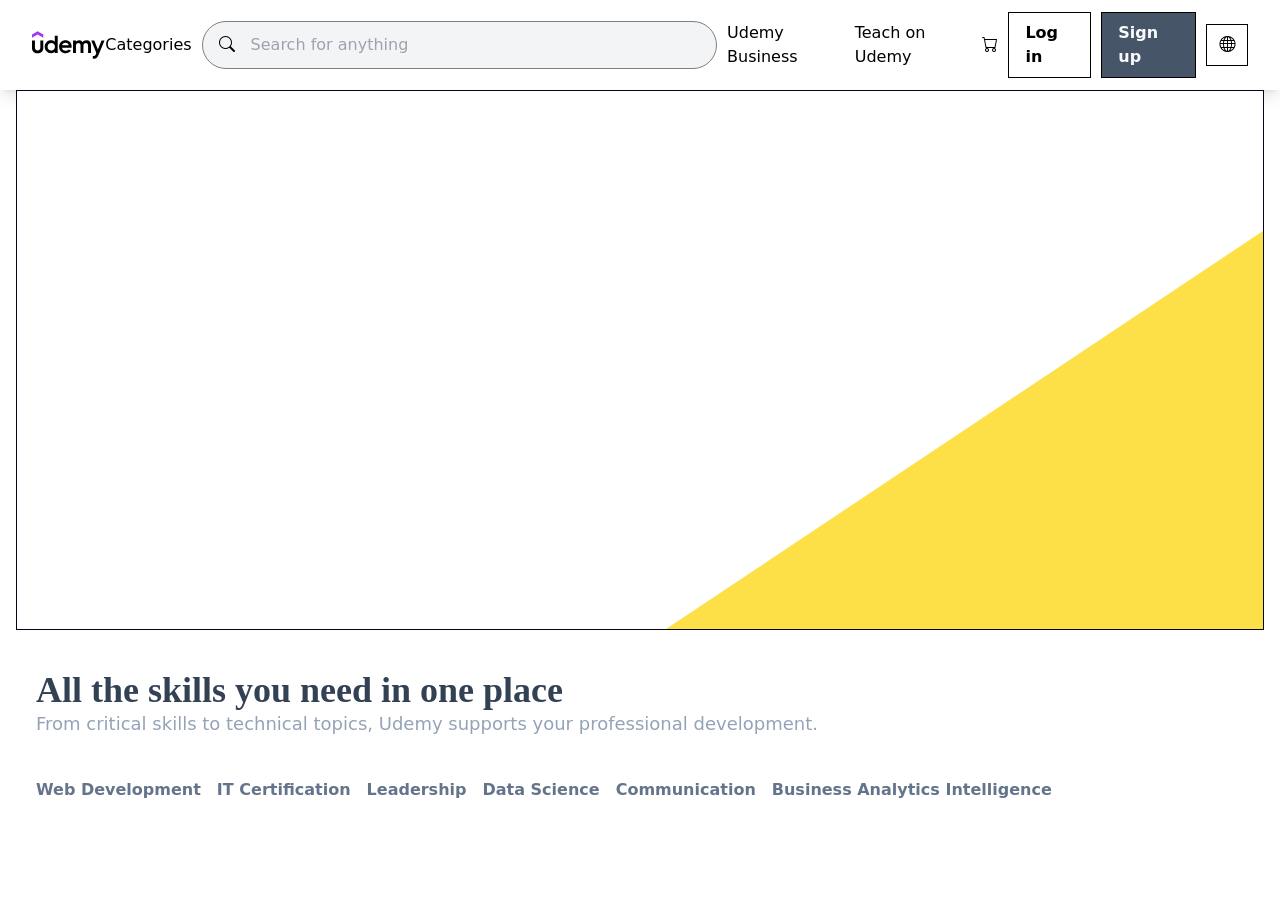
==== src/index.html @ 156dc9ea "udemy repo - this happens to be the first main page, it has nav contents which are currently hidden" ====
<!DOCTYPE html>
<html lang="en">
  <head>
    <meta charset="UTF-8" />
    <meta name="viewport" content="width=device-width, initial-scale=1.0" />
    <title>Udemy Project</title>
    <link rel="stylesheet" href="output.css" />
    <link
      rel="stylesheet"
      href="https://cdn.jsdelivr.net/npm/bootstrap-icons@1.11.3/font/bootstrap-icons.min.css"
    />
  </head>
  <body>
    <header class="bg-white shadow-lg w-[100v] h-[10vh] p-8 flex items-center justify-between">
      <label for="">
        <a href="index.html">
          <img class="h-20 w-20" src="/img/logo-udemy.svg" alt="" />
        </a>
      </label>

      <!-- nav bar -->
      <nav class="flex justify-between items-center space-x-2.5 ">
        <ul>
          <li>
            <a href=""> Categories </a>
            <ul class="hidden">
              <li>
                <a href="#">Development </a>
                <ul>
                  <li><a href="#">Web Development</a></li>
                  <li><a href="#">Data Science </a></li>
                  <li><a href="#">Mobile Development</a></li>
                </ul>
              </li>
              <li><a href="#">Business </a></li>
              <li><a href="#">Finance & Accounting </a></li>
              <li><a href="#">IT & Software </a></li>
              <li><a href="#">Office Productivity </a></li>
              <li><a href="#">Design </a></li>
              <li><a href="#">Marketing </a></li>
              <li><a href="#">Lifestyle </a></li>
              <li><a href="#">Photography & Video </a></li>
              <li><a href="#">Health & Fitness </a></li>
              <li><a href="#">Music </a></li>
              <li><a href="#">Teaching & Academics </a></li>
            </ul>
          </li>
        </ul>

        <button class="flex w-[45vw] h-12 rounded-full border-[gray] border-[1px] bg-gray-100 items-center p-4"> <i class="bi bi-search"></i> 
        <input type="text" class="border-none placeholder-gray-400 bg-transparent p-4" placeholder="Search for anything" > </button>
        <a href="#">Udemy Business</a>
        <a href="#">Teach on Udemy</a>
        <span><i class="bi bi-cart"></i></span>

        <a class="border-black border-[1px] px-4 py-2 font-semibold text-[gray-600] items-center justify-center hover:bg-slate-300" href="#">Log in</a>
        <a class="border-[black] border-[1px] px-4 py-2 font-semibold text-gray-50 bg-slate-600 items-center justify-center hover:bg-slate-700  rgb(62, 65, 67)" href="#">Sign up</a>

        <button class="border-[1px] border-[black] py-2 px-3"> <i class="bi bi-globe"></i> </button>

      </nav>
    </header>

    <!-- MAIN SECTION -->
     <main>
      <!-- hero section -->
       <section>
        <div class="relative w-[98wv] h-[60vh] mx-4 border-slate-950 border-[0.5px] bg-white flex justify-end overflow-hidden">
          <div class="absolute w-0 h-[60vh] border-b-[400px] border-b-yellow-300 border-l-[600px] border-l-transparent border-r-transparent ml-[] flex justify-end object-cover"></div>

        </div>

        <div class="mx-9 my-6 py-4 pb-4">
          <h2 class="text-slate-700 font-bold font-serif text-4xl">All the skills you need in one place</h2>
          <div class="text-lg text-slate-400">From critical skills to technical topics, Udemy supports your professional development.</div>

          <div class=" my-6 py-4 flex justify-start space-x-4 text-center font-bold text-slate-500 hover:text-slate-900  decoration-transparent">
            <a href="#">Web Development</a>
            <a href="#">IT Certification</a>
            <a href="#">Leadership</a>
            <a href="#">Data Science</a>
            <a href="#">Communication</a>
            <a href="#">Business Analytics Intelligence</a>
            <a href="#"></a>
          </div>
        </div>
      </section>
     </main>
  </body>
</html>
---- src/output.css ----
*, ::before, ::after {
  --tw-border-spacing-x: 0;
  --tw-border-spacing-y: 0;
  --tw-translate-x: 0;
  --tw-translate-y: 0;
  --tw-rotate: 0;
  --tw-skew-x: 0;
  --tw-skew-y: 0;
  --tw-scale-x: 1;
  --tw-scale-y: 1;
  --tw-pan-x:  ;
  --tw-pan-y:  ;
  --tw-pinch-zoom:  ;
  --tw-scroll-snap-strictness: proximity;
  --tw-gradient-from-position:  ;
  --tw-gradient-via-position:  ;
  --tw-gradient-to-position:  ;
  --tw-ordinal:  ;
  --tw-slashed-zero:  ;
  --tw-numeric-figure:  ;
  --tw-numeric-spacing:  ;
  --tw-numeric-fraction:  ;
  --tw-ring-inset:  ;
  --tw-ring-offset-width: 0px;
  --tw-ring-offset-color: #fff;
  --tw-ring-color: rgb(59 130 246 / 0.5);
  --tw-ring-offset-shadow: 0 0 #0000;
  --tw-ring-shadow: 0 0 #0000;
  --tw-shadow: 0 0 #0000;
  --tw-shadow-colored: 0 0 #0000;
  --tw-blur:  ;
  --tw-brightness:  ;
  --tw-contrast:  ;
  --tw-grayscale:  ;
  --tw-hue-rotate:  ;
  --tw-invert:  ;
  --tw-saturate:  ;
  --tw-sepia:  ;
  --tw-drop-shadow:  ;
  --tw-backdrop-blur:  ;
  --tw-backdrop-brightness:  ;
  --tw-backdrop-contrast:  ;
  --tw-backdrop-grayscale:  ;
  --tw-backdrop-hue-rotate:  ;
  --tw-backdrop-invert:  ;
  --tw-backdrop-opacity:  ;
  --tw-backdrop-saturate:  ;
  --tw-backdrop-sepia:  ;
  --tw-contain-size:  ;
  --tw-contain-layout:  ;
  --tw-contain-paint:  ;
  --tw-contain-style:  ;
}

::backdrop {
  --tw-border-spacing-x: 0;
  --tw-border-spacing-y: 0;
  --tw-translate-x: 0;
  --tw-translate-y: 0;
  --tw-rotate: 0;
  --tw-skew-x: 0;
  --tw-skew-y: 0;
  --tw-scale-x: 1;
  --tw-scale-y: 1;
  --tw-pan-x:  ;
  --tw-pan-y:  ;
  --tw-pinch-zoom:  ;
  --tw-scroll-snap-strictness: proximity;
  --tw-gradient-from-position:  ;
  --tw-gradient-via-position:  ;
  --tw-gradient-to-position:  ;
  --tw-ordinal:  ;
  --tw-slashed-zero:  ;
  --tw-numeric-figure:  ;
  --tw-numeric-spacing:  ;
  --tw-numeric-fraction:  ;
  --tw-ring-inset:  ;
  --tw-ring-offset-width: 0px;
  --tw-ring-offset-color: #fff;
  --tw-ring-color: rgb(59 130 246 / 0.5);
  --tw-ring-offset-shadow: 0 0 #0000;
  --tw-ring-shadow: 0 0 #0000;
  --tw-shadow: 0 0 #0000;
  --tw-shadow-colored: 0 0 #0000;
  --tw-blur:  ;
  --tw-brightness:  ;
  --tw-contrast:  ;
  --tw-grayscale:  ;
  --tw-hue-rotate:  ;
  --tw-invert:  ;
  --tw-saturate:  ;
  --tw-sepia:  ;
  --tw-drop-shadow:  ;
  --tw-backdrop-blur:  ;
  --tw-backdrop-brightness:  ;
  --tw-backdrop-contrast:  ;
  --tw-backdrop-grayscale:  ;
  --tw-backdrop-hue-rotate:  ;
  --tw-backdrop-invert:  ;
  --tw-backdrop-opacity:  ;
  --tw-backdrop-saturate:  ;
  --tw-backdrop-sepia:  ;
  --tw-contain-size:  ;
  --tw-contain-layout:  ;
  --tw-contain-paint:  ;
  --tw-contain-style:  ;
}

/*
! tailwindcss v3.4.14 | MIT License | https://tailwindcss.com
*/

/*
1. Prevent padding and border from affecting element width. (https://github.com/mozdevs/cssremedy/issues/4)
2. Allow adding a border to an element by just adding a border-width. (https://github.com/tailwindcss/tailwindcss/pull/116)
*/

*,
::before,
::after {
  box-sizing: border-box;
  /* 1 */
  border-width: 0;
  /* 2 */
  border-style: solid;
  /* 2 */
  border-color: #e5e7eb;
  /* 2 */
}

::before,
::after {
  --tw-content: '';
}

/*
1. Use a consistent sensible line-height in all browsers.
2. Prevent adjustments of font size after orientation changes in iOS.
3. Use a more readable tab size.
4. Use the user's configured `sans` font-family by default.
5. Use the user's configured `sans` font-feature-settings by default.
6. Use the user's configured `sans` font-variation-settings by default.
7. Disable tap highlights on iOS
*/

html,
:host {
  line-height: 1.5;
  /* 1 */
  -webkit-text-size-adjust: 100%;
  /* 2 */
  -moz-tab-size: 4;
  /* 3 */
  -o-tab-size: 4;
     tab-size: 4;
  /* 3 */
  font-family: ui-sans-serif, system-ui, sans-serif, "Apple Color Emoji", "Segoe UI Emoji", "Segoe UI Symbol", "Noto Color Emoji";
  /* 4 */
  font-feature-settings: normal;
  /* 5 */
  font-variation-settings: normal;
  /* 6 */
  -webkit-tap-highlight-color: transparent;
  /* 7 */
}

/*
1. Remove the margin in all browsers.
2. Inherit line-height from `html` so users can set them as a class directly on the `html` element.
*/

body {
  margin: 0;
  /* 1 */
  line-height: inherit;
  /* 2 */
}

/*
1. Add the correct height in Firefox.
2. Correct the inheritance of border color in Firefox. (https://bugzilla.mozilla.org/show_bug.cgi?id=190655)
3. Ensure horizontal rules are visible by default.
*/

hr {
  height: 0;
  /* 1 */
  color: inherit;
  /* 2 */
  border-top-width: 1px;
  /* 3 */
}

/*
Add the correct text decoration in Chrome, Edge, and Safari.
*/

abbr:where([title]) {
  -webkit-text-decoration: underline dotted;
          text-decoration: underline dotted;
}

/*
Remove the default font size and weight for headings.
*/

h1,
h2,
h3,
h4,
h5,
h6 {
  font-size: inherit;
  font-weight: inherit;
}

/*
Reset links to optimize for opt-in styling instead of opt-out.
*/

a {
  color: inherit;
  text-decoration: inherit;
}

/*
Add the correct font weight in Edge and Safari.
*/

b,
strong {
  font-weight: bolder;
}

/*
1. Use the user's configured `mono` font-family by default.
2. Use the user's configured `mono` font-feature-settings by default.
3. Use the user's configured `mono` font-variation-settings by default.
4. Correct the odd `em` font sizing in all browsers.
*/

code,
kbd,
samp,
pre {
  font-family: ui-monospace, SFMono-Regular, Menlo, Monaco, Consolas, "Liberation Mono", "Courier New", monospace;
  /* 1 */
  font-feature-settings: normal;
  /* 2 */
  font-variation-settings: normal;
  /* 3 */
  font-size: 1em;
  /* 4 */
}

/*
Add the correct font size in all browsers.
*/

small {
  font-size: 80%;
}

/*
Prevent `sub` and `sup` elements from affecting the line height in all browsers.
*/

sub,
sup {
  font-size: 75%;
  line-height: 0;
  position: relative;
  vertical-align: baseline;
}

sub {
  bottom: -0.25em;
}

sup {
  top: -0.5em;
}

/*
1. Remove text indentation from table contents in Chrome and Safari. (https://bugs.chromium.org/p/chromium/issues/detail?id=999088, https://bugs.webkit.org/show_bug.cgi?id=201297)
2. Correct table border color inheritance in all Chrome and Safari. (https://bugs.chromium.org/p/chromium/issues/detail?id=935729, https://bugs.webkit.org/show_bug.cgi?id=195016)
3. Remove gaps between table borders by default.
*/

table {
  text-indent: 0;
  /* 1 */
  border-color: inherit;
  /* 2 */
  border-collapse: collapse;
  /* 3 */
}

/*
1. Change the font styles in all browsers.
2. Remove the margin in Firefox and Safari.
3. Remove default padding in all browsers.
*/

button,
input,
optgroup,
select,
textarea {
  font-family: inherit;
  /* 1 */
  font-feature-settings: inherit;
  /* 1 */
  font-variation-settings: inherit;
  /* 1 */
  font-size: 100%;
  /* 1 */
  font-weight: inherit;
  /* 1 */
  line-height: inherit;
  /* 1 */
  letter-spacing: inherit;
  /* 1 */
  color: inherit;
  /* 1 */
  margin: 0;
  /* 2 */
  padding: 0;
  /* 3 */
}

/*
Remove the inheritance of text transform in Edge and Firefox.
*/

button,
select {
  text-transform: none;
}

/*
1. Correct the inability to style clickable types in iOS and Safari.
2. Remove default button styles.
*/

button,
input:where([type='button']),
input:where([type='reset']),
input:where([type='submit']) {
  -webkit-appearance: button;
  /* 1 */
  background-color: transparent;
  /* 2 */
  background-image: none;
  /* 2 */
}

/*
Use the modern Firefox focus style for all focusable elements.
*/

:-moz-focusring {
  outline: auto;
}

/*
Remove the additional `:invalid` styles in Firefox. (https://github.com/mozilla/gecko-dev/blob/2f9eacd9d3d995c937b4251a5557d95d494c9be1/layout/style/res/forms.css#L728-L737)
*/

:-moz-ui-invalid {
  box-shadow: none;
}

/*
Add the correct vertical alignment in Chrome and Firefox.
*/

progress {
  vertical-align: baseline;
}

/*
Correct the cursor style of increment and decrement buttons in Safari.
*/

::-webkit-inner-spin-button,
::-webkit-outer-spin-button {
  height: auto;
}

/*
1. Correct the odd appearance in Chrome and Safari.
2. Correct the outline style in Safari.
*/

[type='search'] {
  -webkit-appearance: textfield;
  /* 1 */
  outline-offset: -2px;
  /* 2 */
}

/*
Remove the inner padding in Chrome and Safari on macOS.
*/

::-webkit-search-decoration {
  -webkit-appearance: none;
}

/*
1. Correct the inability to style clickable types in iOS and Safari.
2. Change font properties to `inherit` in Safari.
*/

::-webkit-file-upload-button {
  -webkit-appearance: button;
  /* 1 */
  font: inherit;
  /* 2 */
}

/*
Add the correct display in Chrome and Safari.
*/

summary {
  display: list-item;
}

/*
Removes the default spacing and border for appropriate elements.
*/

blockquote,
dl,
dd,
h1,
h2,
h3,
h4,
h5,
h6,
hr,
figure,
p,
pre {
  margin: 0;
}

fieldset {
  margin: 0;
  padding: 0;
}

legend {
  padding: 0;
}

ol,
ul,
menu {
  list-style: none;
  margin: 0;
  padding: 0;
}

/*
Reset default styling for dialogs.
*/

dialog {
  padding: 0;
}

/*
Prevent resizing textareas horizontally by default.
*/

textarea {
  resize: vertical;
}

/*
1. Reset the default placeholder opacity in Firefox. (https://github.com/tailwindlabs/tailwindcss/issues/3300)
2. Set the default placeholder color to the user's configured gray 400 color.
*/

input::-moz-placeholder, textarea::-moz-placeholder {
  opacity: 1;
  /* 1 */
  color: #9ca3af;
  /* 2 */
}

input::placeholder,
textarea::placeholder {
  opacity: 1;
  /* 1 */
  color: #9ca3af;
  /* 2 */
}

/*
Set the default cursor for buttons.
*/

button,
[role="button"] {
  cursor: pointer;
}

/*
Make sure disabled buttons don't get the pointer cursor.
*/

:disabled {
  cursor: default;
}

/*
1. Make replaced elements `display: block` by default. (https://github.com/mozdevs/cssremedy/issues/14)
2. Add `vertical-align: middle` to align replaced elements more sensibly by default. (https://github.com/jensimmons/cssremedy/issues/14#issuecomment-634934210)
   This can trigger a poorly considered lint error in some tools but is included by design.
*/

img,
svg,
video,
canvas,
audio,
iframe,
embed,
object {
  display: block;
  /* 1 */
  vertical-align: middle;
  /* 2 */
}

/*
Constrain images and videos to the parent width and preserve their intrinsic aspect ratio. (https://github.com/mozdevs/cssremedy/issues/14)
*/

img,
video {
  max-width: 100%;
  height: auto;
}

/* Make elements with the HTML hidden attribute stay hidden by default */

[hidden]:where(:not([hidden="until-found"])) {
  display: none;
}

.absolute {
  position: absolute;
}

.relative {
  position: relative;
}

.mx-4 {
  margin-left: 1rem;
  margin-right: 1rem;
}

.mx-6 {
  margin-left: 1.5rem;
  margin-right: 1.5rem;
}

.my-10 {
  margin-top: 2.5rem;
  margin-bottom: 2.5rem;
}

.my-6 {
  margin-top: 1.5rem;
  margin-bottom: 1.5rem;
}

.mx-9 {
  margin-left: 2.25rem;
  margin-right: 2.25rem;
}

.ml-8 {
  margin-left: 2rem;
}

.ml-4 {
  margin-left: 1rem;
}

.ml-96 {
  margin-left: 24rem;
}

.ml-\[\] {
  margin-left: ;
}

.flex {
  display: flex;
}

.hidden {
  display: none;
}

.h-0 {
  height: 0px;
}

.h-12 {
  height: 3rem;
}

.h-20 {
  height: 5rem;
}

.h-\[10vh\] {
  height: 10vh;
}

.h-\[60vh\] {
  height: 60vh;
}

.h-\[\] {
  height: ;
}

.w-0 {
  width: 0px;
}

.w-20 {
  width: 5rem;
}

.w-\[100v\] {
  width: 100v;
}

.w-\[45vw\] {
  width: 45vw;
}

.w-\[98wv\] {
  width: 98wv;
}

.content-end {
  align-content: flex-end;
}

.items-center {
  align-items: center;
}

.justify-start {
  justify-content: flex-start;
}

.justify-end {
  justify-content: flex-end;
}

.justify-center {
  justify-content: center;
}

.justify-between {
  justify-content: space-between;
}

.space-x-2\.5 > :not([hidden]) ~ :not([hidden]) {
  --tw-space-x-reverse: 0;
  margin-right: calc(0.625rem * var(--tw-space-x-reverse));
  margin-left: calc(0.625rem * calc(1 - var(--tw-space-x-reverse)));
}

.space-x-4 > :not([hidden]) ~ :not([hidden]) {
  --tw-space-x-reverse: 0;
  margin-right: calc(1rem * var(--tw-space-x-reverse));
  margin-left: calc(1rem * calc(1 - var(--tw-space-x-reverse)));
}

.overflow-hidden {
  overflow: hidden;
}

.rounded-full {
  border-radius: 9999px;
}

.border-\[0\.5px\] {
  border-width: 0.5px;
}

.border-\[1px\] {
  border-width: 1px;
}

.border-b-\[300px\] {
  border-bottom-width: 300px;
}

.border-l-\[200px\] {
  border-left-width: 200px;
}

.border-r-\[10px\] {
  border-right-width: 10px;
}

.border-l-\[600px\] {
  border-left-width: 600px;
}

.border-l-\[60vh\] {
  border-left-width: 60vh;
}

.border-l-\[60px\] {
  border-left-width: 60px;
}

.border-r-\[100px\] {
  border-right-width: 100px;
}

.border-b-\[400px\] {
  border-bottom-width: 400px;
}

.border-none {
  border-style: none;
}

.border-\[black\] {
  --tw-border-opacity: 1;
  border-color: rgb(0 0 0 / var(--tw-border-opacity));
}

.border-\[gray\] {
  --tw-border-opacity: 1;
  border-color: rgb(128 128 128 / var(--tw-border-opacity));
}

.border-black {
  --tw-border-opacity: 1;
  border-color: rgb(0 0 0 / var(--tw-border-opacity));
}

.border-slate-950 {
  --tw-border-opacity: 1;
  border-color: rgb(2 6 23 / var(--tw-border-opacity));
}

.border-b-yellow-300 {
  --tw-border-opacity: 1;
  border-bottom-color: rgb(253 224 71 / var(--tw-border-opacity));
}

.border-l-transparent {
  border-left-color: transparent;
}

.border-r-transparent {
  border-right-color: transparent;
}

.border-l-\[6\] {
  border-left-color: 6;
}

.border-l-\[\] {
  border-left-color: ;
}

.border-b-\[px\] {
  border-bottom-color: px;
}

.bg-gray-100 {
  --tw-bg-opacity: 1;
  background-color: rgb(243 244 246 / var(--tw-bg-opacity));
}

.bg-slate-600 {
  --tw-bg-opacity: 1;
  background-color: rgb(71 85 105 / var(--tw-bg-opacity));
}

.bg-transparent {
  background-color: transparent;
}

.bg-white {
  --tw-bg-opacity: 1;
  background-color: rgb(255 255 255 / var(--tw-bg-opacity));
}

.object-cover {
  -o-object-fit: cover;
     object-fit: cover;
}

.p-4 {
  padding: 1rem;
}

.p-8 {
  padding: 2rem;
}

.p-6 {
  padding: 1.5rem;
}

.px-3 {
  padding-left: 0.75rem;
  padding-right: 0.75rem;
}

.px-4 {
  padding-left: 1rem;
  padding-right: 1rem;
}

.py-2 {
  padding-top: 0.5rem;
  padding-bottom: 0.5rem;
}

.py-4 {
  padding-top: 1rem;
  padding-bottom: 1rem;
}

.pb-4 {
  padding-bottom: 1rem;
}

.text-center {
  text-align: center;
}

.font-serif {
  font-family: ui-serif, Georgia, Cambria, "Times New Roman", Times, serif;
}

.text-9xl {
  font-size: 8rem;
  line-height: 1;
}

.text-5xl {
  font-size: 3rem;
  line-height: 1;
}

.text-3xl {
  font-size: 1.875rem;
  line-height: 2.25rem;
}

.text-4xl {
  font-size: 2.25rem;
  line-height: 2.5rem;
}

.text-\[34px\] {
  font-size: 34px;
}

.text-lg {
  font-size: 1.125rem;
  line-height: 1.75rem;
}

.font-bold {
  font-weight: 700;
}

.font-semibold {
  font-weight: 600;
}

.font-extrabold {
  font-weight: 800;
}

.text-\[gray-600\] {
  color: gray-600;
}

.text-gray-50 {
  --tw-text-opacity: 1;
  color: rgb(249 250 251 / var(--tw-text-opacity));
}

.text-slate-500 {
  --tw-text-opacity: 1;
  color: rgb(100 116 139 / var(--tw-text-opacity));
}

.text-slate-700 {
  --tw-text-opacity: 1;
  color: rgb(51 65 85 / var(--tw-text-opacity));
}

.text-\[\] {
  color: ;
}

.text-\[3\] {
  color: 3;
}

.text-\[34\] {
  color: 34;
}

.text-slate-600 {
  --tw-text-opacity: 1;
  color: rgb(71 85 105 / var(--tw-text-opacity));
}

.text-slate-400 {
  --tw-text-opacity: 1;
  color: rgb(148 163 184 / var(--tw-text-opacity));
}

.decoration-transparent {
  text-decoration-color: transparent;
}

.placeholder-gray-400::-moz-placeholder {
  --tw-placeholder-opacity: 1;
  color: rgb(156 163 175 / var(--tw-placeholder-opacity));
}

.placeholder-gray-400::placeholder {
  --tw-placeholder-opacity: 1;
  color: rgb(156 163 175 / var(--tw-placeholder-opacity));
}

.shadow-lg {
  --tw-shadow: 0 10px 15px -3px rgb(0 0 0 / 0.1), 0 4px 6px -4px rgb(0 0 0 / 0.1);
  --tw-shadow-colored: 0 10px 15px -3px var(--tw-shadow-color), 0 4px 6px -4px var(--tw-shadow-color);
  box-shadow: var(--tw-ring-offset-shadow, 0 0 #0000), var(--tw-ring-shadow, 0 0 #0000), var(--tw-shadow);
}

.hover\:bg-slate-300:hover {
  --tw-bg-opacity: 1;
  background-color: rgb(203 213 225 / var(--tw-bg-opacity));
}

.hover\:bg-slate-700:hover {
  --tw-bg-opacity: 1;
  background-color: rgb(51 65 85 / var(--tw-bg-opacity));
}

.hover\:text-slate-900:hover {
  --tw-text-opacity: 1;
  color: rgb(15 23 42 / var(--tw-text-opacity));
}

.hover\:underline:hover {
  text-decoration-line: underline;
}
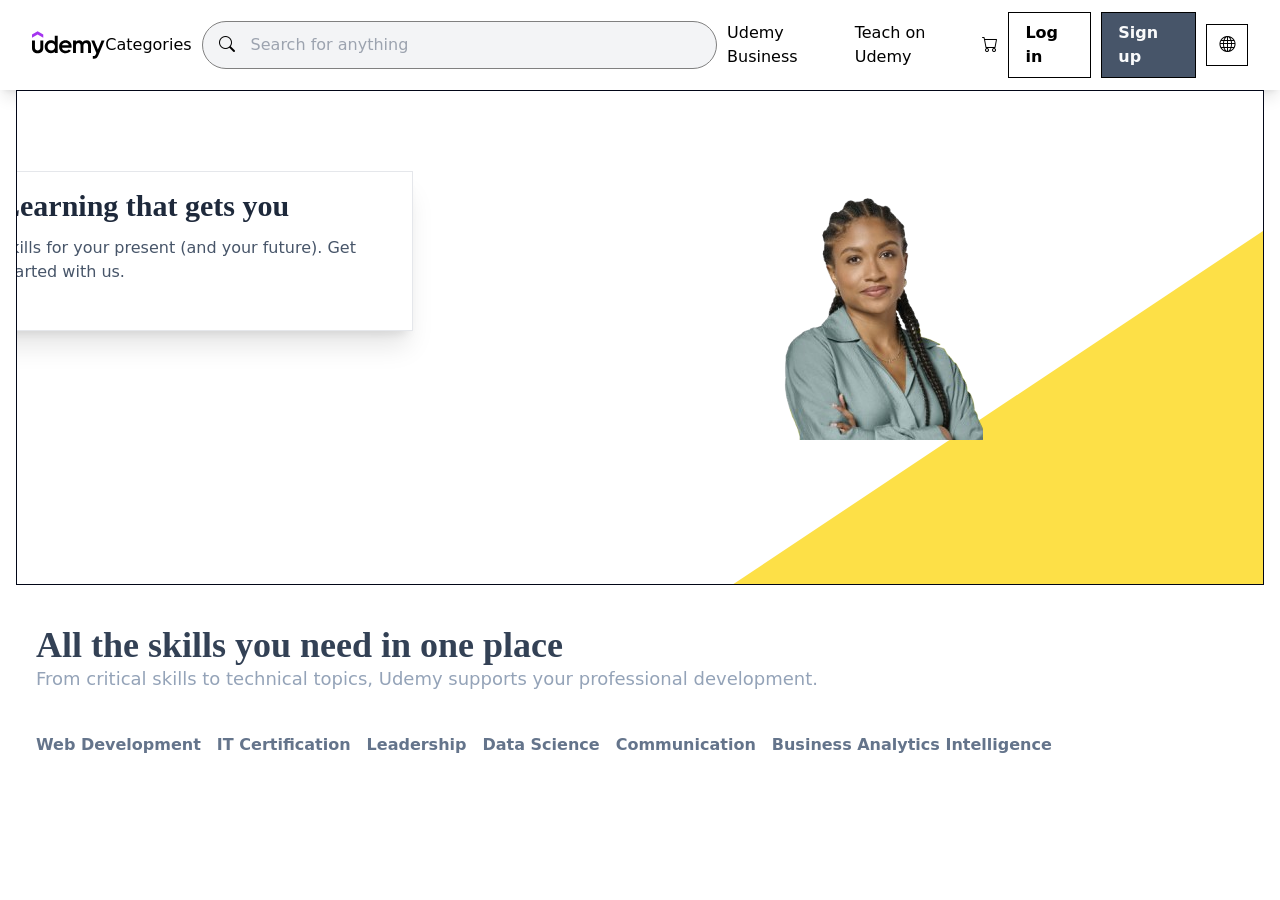
==== commit 94054e9d: "Worked on the main side" ====
--- a/src/index.html
+++ b/src/index.html
@@ -65,8 +65,16 @@
      <main>
       <!-- hero section -->
        <section>
-        <div class="relative w-[98wv] h-[60vh] mx-4 border-slate-950 border-[0.5px] bg-white flex justify-end overflow-hidden">
-          <div class="absolute w-0 h-[60vh] border-b-[400px] border-b-yellow-300 border-l-[600px] border-l-transparent border-r-transparent ml-[] flex justify-end object-cover"></div>
+        <div class="relative w-[98wv] h-[55vh] mx-4 border-slate-950 border-[0.5px] bg-white flex justify-end overflow-hidden">
+          <div class="absolute w-[450px] h-[160px] shadow-xl border bg-white items-start mr-[850px] mt-[80px] p-4">
+            <div class="pl-5 pr-7 space-y-3">            <h1 class="text-3xl font-serif text-slate-800 font-semibold">Learning that gets you</h1>
+            <p class="text-slate-600">Skills for your present (and your future). Get started with us.</p>
+          </div>
+          </div>
+          
+          <div class="absolute w-0 h-[60vh] border-b-[400px] border-b-yellow-300 border-l-[600px] border-l-transparent border-r-transparent ml-[] flex justify-end object-cover">
+          </div>
+          <img class="absolute flex z-10 mr-[280px] mt-[105px]" src="/img/image.png" alt="">
 
         </div>
 
--- a/src/output.css
+++ b/src/output.css
@@ -562,19 +562,22 @@
   position: relative;
 }
 
+.z-10 {
+  z-index: 10;
+}
+
+.z-20 {
+  z-index: 20;
+}
+
 .mx-4 {
   margin-left: 1rem;
   margin-right: 1rem;
 }
 
-.mx-6 {
-  margin-left: 1.5rem;
-  margin-right: 1.5rem;
-}
-
-.my-10 {
-  margin-top: 2.5rem;
-  margin-bottom: 2.5rem;
+.mx-9 {
+  margin-left: 2.25rem;
+  margin-right: 2.25rem;
 }
 
 .my-6 {
@@ -582,27 +585,154 @@
   margin-bottom: 1.5rem;
 }
 
-.mx-9 {
-  margin-left: 2.25rem;
-  margin-right: 2.25rem;
-}
-
-.ml-8 {
-  margin-left: 2rem;
-}
-
-.ml-4 {
-  margin-left: 1rem;
-}
-
-.ml-96 {
-  margin-left: 24rem;
-}
-
 .ml-\[\] {
   margin-left: ;
 }
 
+.mr-9 {
+  margin-right: 2.25rem;
+}
+
+.mr-4 {
+  margin-right: 1rem;
+}
+
+.mr-2 {
+  margin-right: 0.5rem;
+}
+
+.mr-8 {
+  margin-right: 2rem;
+}
+
+.mr-20 {
+  margin-right: 5rem;
+}
+
+.mr-3\.5 {
+  margin-right: 0.875rem;
+}
+
+.mr-3 {
+  margin-right: 0.75rem;
+}
+
+.mr-56 {
+  margin-right: 14rem;
+}
+
+.mt-24 {
+  margin-top: 6rem;
+}
+
+.mt-40 {
+  margin-top: 10rem;
+}
+
+.mt-32 {
+  margin-top: 8rem;
+}
+
+.mt-3 {
+  margin-top: 0.75rem;
+}
+
+.mt-36 {
+  margin-top: 9rem;
+}
+
+.mr-5 {
+  margin-right: 1.25rem;
+}
+
+.mr-60 {
+  margin-right: 15rem;
+}
+
+.mr-\[\] {
+  margin-right: ;
+}
+
+.mr-\[300px\] {
+  margin-right: 300px;
+}
+
+.mt-\[\] {
+  margin-top: ;
+}
+
+.mt-\[200px\] {
+  margin-top: 200px;
+}
+
+.mt-\[100px\] {
+  margin-top: 100px;
+}
+
+.mt-\[140px\] {
+  margin-top: 140px;
+}
+
+.mt-\[120px\] {
+  margin-top: 120px;
+}
+
+.mt-\[10px\] {
+  margin-top: 10px;
+}
+
+.mt-\[118px\] {
+  margin-top: 118px;
+}
+
+.mt-\[11px\] {
+  margin-top: 11px;
+}
+
+.mt-\[1px\] {
+  margin-top: 1px;
+}
+
+.mt-\[115px\] {
+  margin-top: 115px;
+}
+
+.mt-\[110px\] {
+  margin-top: 110px;
+}
+
+.mt-\[108px\] {
+  margin-top: 108px;
+}
+
+.mt-\[105px\] {
+  margin-top: 105px;
+}
+
+.mr-\[200px\] {
+  margin-right: 200px;
+}
+
+.mr-\[280px\] {
+  margin-right: 280px;
+}
+
+.mr-\[400px\] {
+  margin-right: 400px;
+}
+
+.mr-\[800px\] {
+  margin-right: 800px;
+}
+
+.mr-\[850px\] {
+  margin-right: 850px;
+}
+
+.mt-\[80px\] {
+  margin-top: 80px;
+}
+
 .flex {
   display: flex;
 }
@@ -611,10 +741,6 @@
   display: none;
 }
 
-.h-0 {
-  height: 0px;
-}
-
 .h-12 {
   height: 3rem;
 }
@@ -631,10 +757,66 @@
   height: 60vh;
 }
 
+.h-\[50vh\] {
+  height: 50vh;
+}
+
+.h-\[0vh\] {
+  height: 0vh;
+}
+
+.h-\[550vh\] {
+  height: 550vh;
+}
+
+.h-\[55vh\] {
+  height: 55vh;
+}
+
+.h-10 {
+  height: 2.5rem;
+}
+
 .h-\[\] {
   height: ;
 }
 
+.h-\[100\] {
+  height: 100;
+}
+
+.h-\[100px\] {
+  height: 100px;
+}
+
+.h-\[200px\] {
+  height: 200px;
+}
+
+.h-\[150px\] {
+  height: 150px;
+}
+
+.h-\[10px\] {
+  height: 10px;
+}
+
+.h-\[1px\] {
+  height: 1px;
+}
+
+.h-\[120px\] {
+  height: 120px;
+}
+
+.h-\[180px\] {
+  height: 180px;
+}
+
+.h-\[160px\] {
+  height: 160px;
+}
+
 .w-0 {
   width: 0px;
 }
@@ -655,8 +837,32 @@
   width: 98wv;
 }
 
-.content-end {
-  align-content: flex-end;
+.w-10 {
+  width: 2.5rem;
+}
+
+.w-\[\] {
+  width: ;
+}
+
+.w-\[200px\] {
+  width: 200px;
+}
+
+.w-\[400px\] {
+  width: 400px;
+}
+
+.w-\[450px\] {
+  width: 450px;
+}
+
+.content-start {
+  align-content: flex-start;
+}
+
+.items-start {
+  align-items: flex-start;
 }
 
 .items-center {
@@ -691,6 +897,12 @@
   margin-left: calc(1rem * calc(1 - var(--tw-space-x-reverse)));
 }
 
+.space-y-3 > :not([hidden]) ~ :not([hidden]) {
+  --tw-space-y-reverse: 0;
+  margin-top: calc(0.75rem * calc(1 - var(--tw-space-y-reverse)));
+  margin-bottom: calc(0.75rem * var(--tw-space-y-reverse));
+}
+
 .overflow-hidden {
   overflow: hidden;
 }
@@ -707,36 +919,16 @@
   border-width: 1px;
 }
 
-.border-b-\[300px\] {
-  border-bottom-width: 300px;
-}
-
-.border-l-\[200px\] {
-  border-left-width: 200px;
-}
-
-.border-r-\[10px\] {
-  border-right-width: 10px;
+.border {
+  border-width: 1px;
+}
+
+.border-b-\[400px\] {
+  border-bottom-width: 400px;
 }
 
 .border-l-\[600px\] {
   border-left-width: 600px;
-}
-
-.border-l-\[60vh\] {
-  border-left-width: 60vh;
-}
-
-.border-l-\[60px\] {
-  border-left-width: 60px;
-}
-
-.border-r-\[100px\] {
-  border-right-width: 100px;
-}
-
-.border-b-\[400px\] {
-  border-bottom-width: 400px;
 }
 
 .border-none {
@@ -776,18 +968,6 @@
   border-right-color: transparent;
 }
 
-.border-l-\[6\] {
-  border-left-color: 6;
-}
-
-.border-l-\[\] {
-  border-left-color: ;
-}
-
-.border-b-\[px\] {
-  border-bottom-color: px;
-}
-
 .bg-gray-100 {
   --tw-bg-opacity: 1;
   background-color: rgb(243 244 246 / var(--tw-bg-opacity));
@@ -807,6 +987,21 @@
   background-color: rgb(255 255 255 / var(--tw-bg-opacity));
 }
 
+.bg-slate-300 {
+  --tw-bg-opacity: 1;
+  background-color: rgb(203 213 225 / var(--tw-bg-opacity));
+}
+
+.bg-slate-400 {
+  --tw-bg-opacity: 1;
+  background-color: rgb(148 163 184 / var(--tw-bg-opacity));
+}
+
+.bg-slate-50 {
+  --tw-bg-opacity: 1;
+  background-color: rgb(248 250 252 / var(--tw-bg-opacity));
+}
+
 .object-cover {
   -o-object-fit: cover;
      object-fit: cover;
@@ -820,10 +1015,6 @@
   padding: 2rem;
 }
 
-.p-6 {
-  padding: 1.5rem;
-}
-
 .px-3 {
   padding-left: 0.75rem;
   padding-right: 0.75rem;
@@ -848,6 +1039,14 @@
   padding-bottom: 1rem;
 }
 
+.pl-5 {
+  padding-left: 1.25rem;
+}
+
+.pr-7 {
+  padding-right: 1.75rem;
+}
+
 .text-center {
   text-align: center;
 }
@@ -856,9 +1055,14 @@
   font-family: ui-serif, Georgia, Cambria, "Times New Roman", Times, serif;
 }
 
-.text-9xl {
-  font-size: 8rem;
-  line-height: 1;
+.text-4xl {
+  font-size: 2.25rem;
+  line-height: 2.5rem;
+}
+
+.text-lg {
+  font-size: 1.125rem;
+  line-height: 1.75rem;
 }
 
 .text-5xl {
@@ -871,30 +1075,12 @@
   line-height: 2.25rem;
 }
 
-.text-4xl {
-  font-size: 2.25rem;
-  line-height: 2.5rem;
-}
-
-.text-\[34px\] {
-  font-size: 34px;
-}
-
-.text-lg {
-  font-size: 1.125rem;
-  line-height: 1.75rem;
-}
-
 .font-bold {
   font-weight: 700;
 }
 
 .font-semibold {
   font-weight: 600;
-}
-
-.font-extrabold {
-  font-weight: 800;
 }
 
 .text-\[gray-600\] {
@@ -906,6 +1092,11 @@
   color: rgb(249 250 251 / var(--tw-text-opacity));
 }
 
+.text-slate-400 {
+  --tw-text-opacity: 1;
+  color: rgb(148 163 184 / var(--tw-text-opacity));
+}
+
 .text-slate-500 {
   --tw-text-opacity: 1;
   color: rgb(100 116 139 / var(--tw-text-opacity));
@@ -916,26 +1107,14 @@
   color: rgb(51 65 85 / var(--tw-text-opacity));
 }
 
-.text-\[\] {
-  color: ;
-}
-
-.text-\[3\] {
-  color: 3;
-}
-
-.text-\[34\] {
-  color: 34;
+.text-slate-800 {
+  --tw-text-opacity: 1;
+  color: rgb(30 41 59 / var(--tw-text-opacity));
 }
 
 .text-slate-600 {
   --tw-text-opacity: 1;
   color: rgb(71 85 105 / var(--tw-text-opacity));
-}
-
-.text-slate-400 {
-  --tw-text-opacity: 1;
-  color: rgb(148 163 184 / var(--tw-text-opacity));
 }
 
 .decoration-transparent {
@@ -958,6 +1137,12 @@
   box-shadow: var(--tw-ring-offset-shadow, 0 0 #0000), var(--tw-ring-shadow, 0 0 #0000), var(--tw-shadow);
 }
 
+.shadow-xl {
+  --tw-shadow: 0 20px 25px -5px rgb(0 0 0 / 0.1), 0 8px 10px -6px rgb(0 0 0 / 0.1);
+  --tw-shadow-colored: 0 20px 25px -5px var(--tw-shadow-color), 0 8px 10px -6px var(--tw-shadow-color);
+  box-shadow: var(--tw-ring-offset-shadow, 0 0 #0000), var(--tw-ring-shadow, 0 0 #0000), var(--tw-shadow);
+}
+
 .hover\:bg-slate-300:hover {
   --tw-bg-opacity: 1;
   background-color: rgb(203 213 225 / var(--tw-bg-opacity));
@@ -972,7 +1157,3 @@
   --tw-text-opacity: 1;
   color: rgb(15 23 42 / var(--tw-text-opacity));
 }
-
-.hover\:underline:hover {
-  text-decoration-line: underline;
-}
